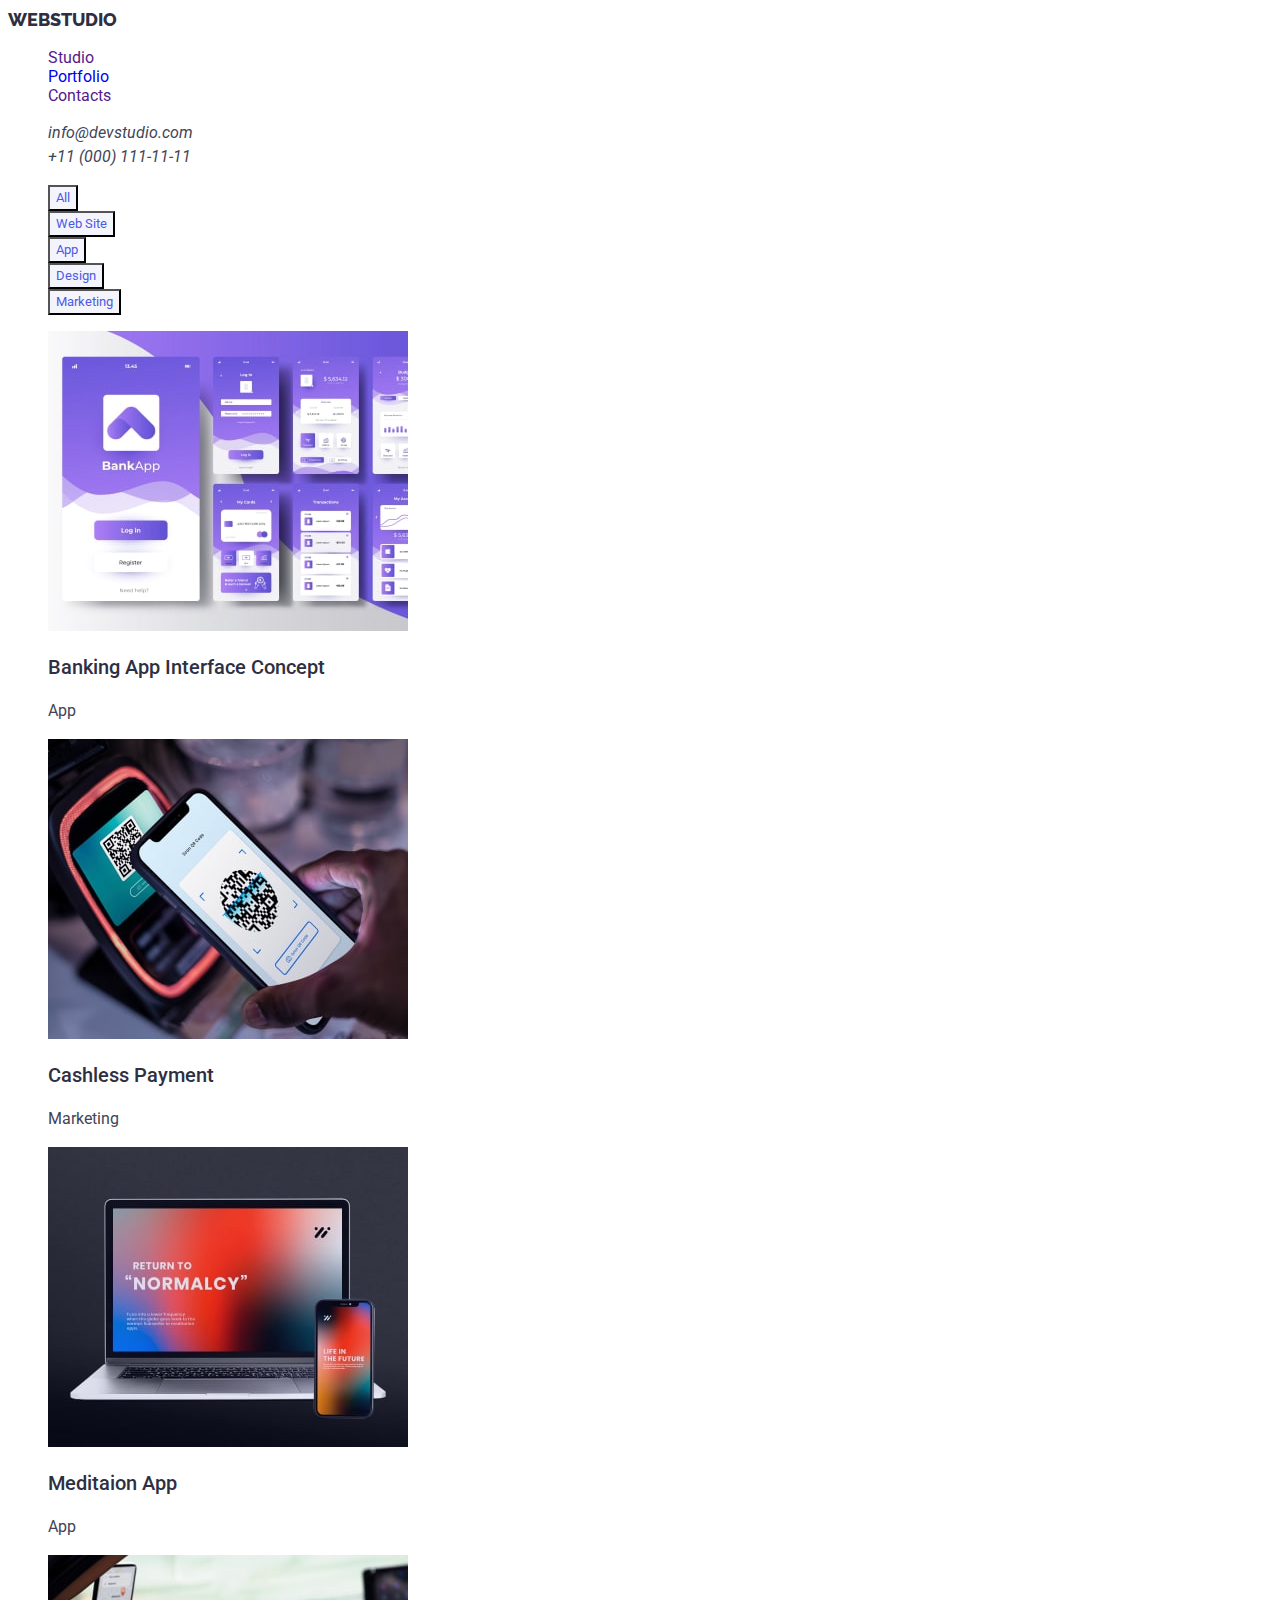
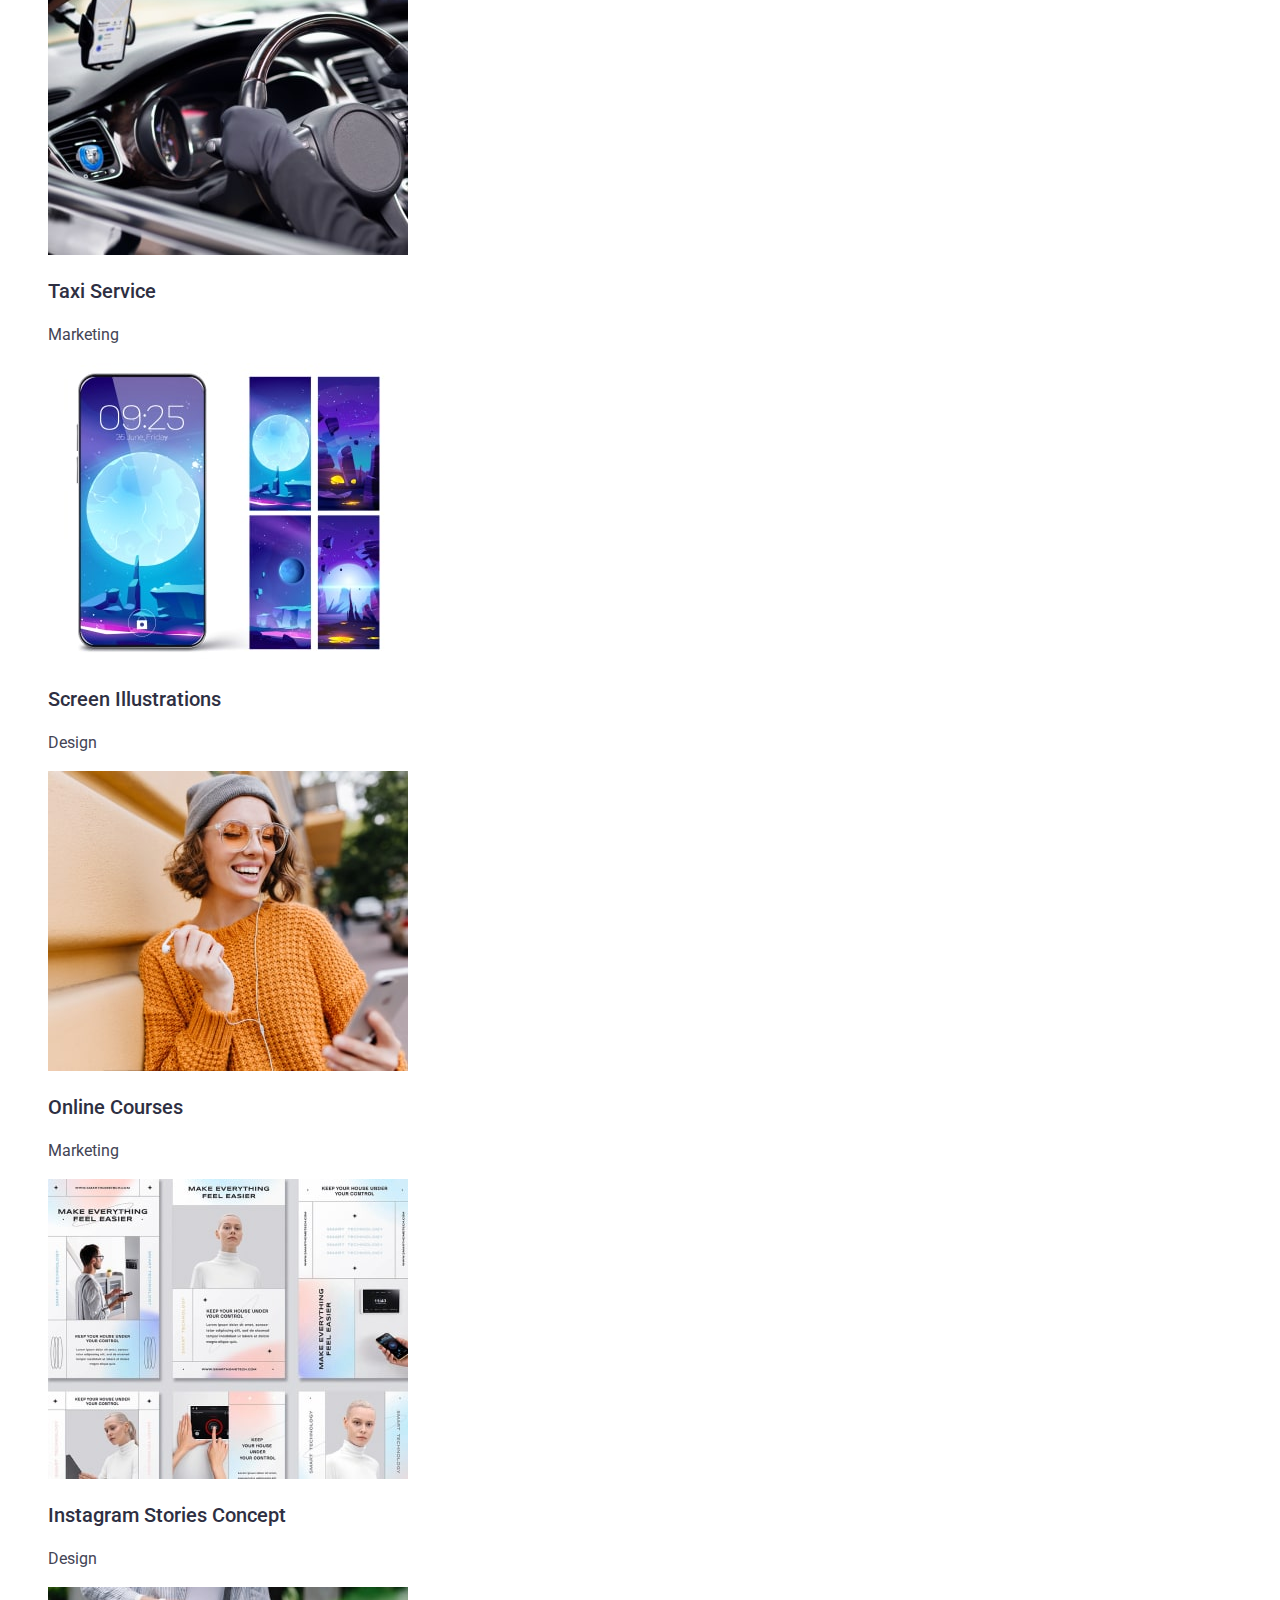
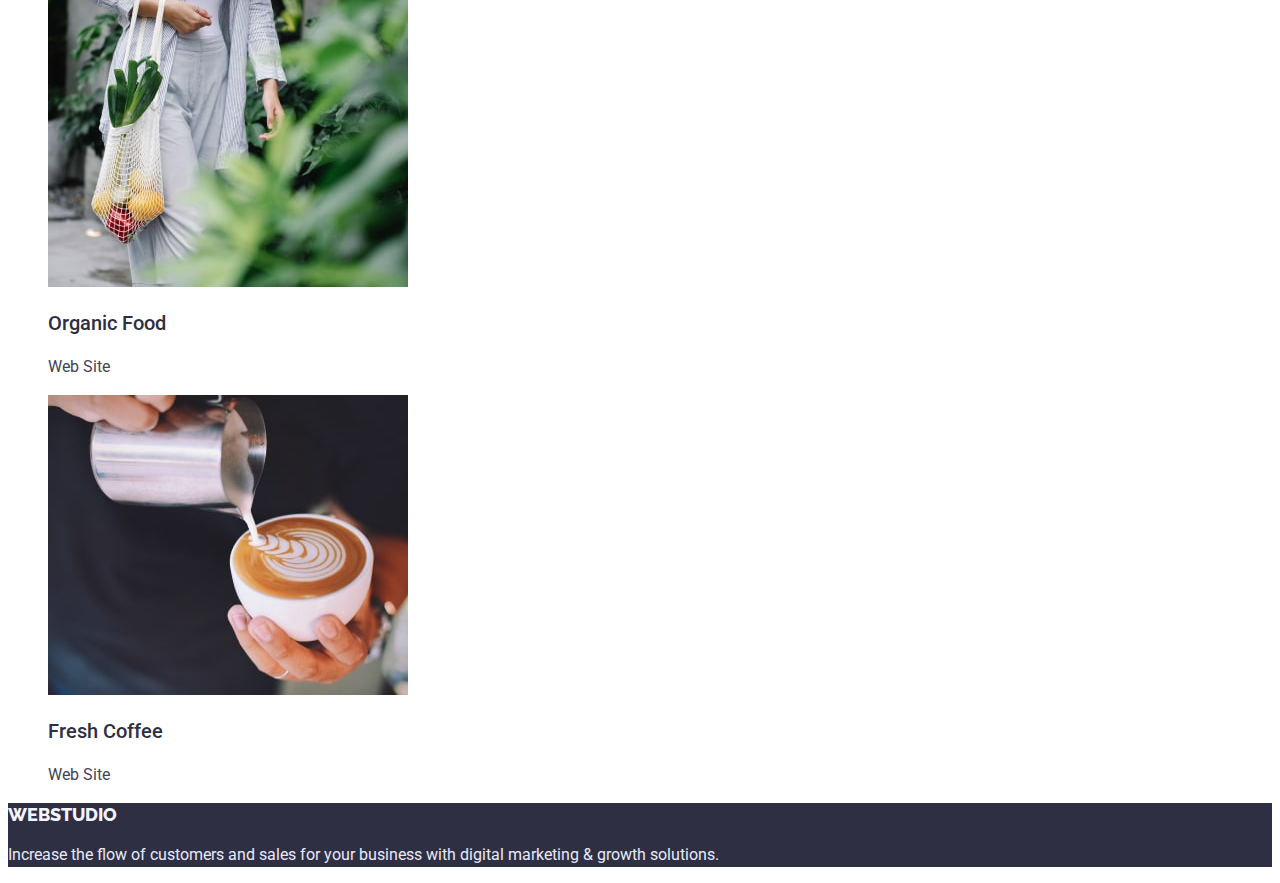
==== portfolio.html @ 0e23b14d "ДЗ-2 перша редакція" ====
<!DOCTYPE html>
<html lang="en">
<head>
    <meta charset="UTF-8">
    <meta http-equiv="X-UA-Compatible" content="IE=edge">
    <meta name="viewport" content="width=device-width, initial-scale=1.0">
    <title>WebStudio</title>
    <link rel="preconnect" href="https://fonts.googleapis.com" />
    <link rel="preconnect" href="https://fonts.gstatic.com" crossorigin />
    <link
      href="https://fonts.googleapis.com/css2?family=Raleway:wght@800&family=Roboto:wght@400;500;700&display=swap"
      rel="stylesheet"
    />
    <link rel="stylesheet" href="./css/styles.css" />
</head>
<body>
    <header class="header">
        <nav class="header-navigation">
          <a class="logo logo-theme-light link" href="./index.html"> WEBSTUDIO </a>
  
          <ul class="header-list list">
            <li><a class="header-link link" href="">Studio</a></li>
            <li><a class="header-link link" href="./portfolio.html">Portfolio</a></li>
            <li><a class="header-link link" href="">Contacts</a></li>
          </ul>
        </nav>
        <address class="header-address">
          <ul class="header-contact list">
            <li class="header-contact-item">
              <a class="header-mail link" href="mailto:info@devstudio.com"
                >info@devstudio.com</a
              >
            </li>
            <li>
              <a class="header-tel link" href="tel:+110001111111"
                >+11 (000) 111-11-11</a
              >
            </li>
          </ul>
        </address>
    </header>
    <main>
        <ul class="filter list">
            <li>
                <button class="filter-btn" type="button" >All</button>
            </li>
            <li>
                <button class="filter-btn" type="button" >Web Site</button>
            </li>
            <li>
                <button class="filter-btn" type="button" >App</button>
            </li>
            <li>
                <button class="filter-btn" type="button" >Design</button>
            </li>
            <li>
                <button class="filter-btn" type="button" >Marketing</button>
            </li>
        </ul>
        <ul class="examples list">
            <li>
                <a class="example link" href="">
                    <img src="./images/example-1-min.jpg" alt="Banking App" width="360">
                    <h3 class="section-heading">Banking App Interface Concept</h3>
                    <p class="section-description">App</p>
                </a>
            </li>
            <li>
                <a class="example link" href="">
                    <img src="./images/example-2-min.jpg" alt="Cashless Payment" width="360">
                    <h3 class="section-heading">Cashless Payment</h3>
                    <p class="section-description">Marketing</p>
                </a>
            </li>
            <li>
                <a class="example link" href="">
                    <img src="./images/example-3-min.jpg" alt="Meditaion App" width="360">
                    <h3 class="section-heading">Meditaion App</h3>
                    <p class="section-description">App</p>
                </a>
            </li>
            <li>
                <a class="example link" href="">
                    <img src="./images/example-4-min.jpg" alt="Taxi Service" width="360">
                    <h3 class="section-heading">Taxi Service</h3>
                    <p class="section-description">Marketing</p>
                </a>
            </li>
            <li>
                <a class="example link" href="">
                    <img src="./images/example-5-min.jpg" alt="Screen Illustrations" width="360">
                    <h3 class="section-heading">Screen Illustrations</h3>
                    <p class="section-description">Design</p>
                </a>
            </li>
            <li>
                <a class="example link" href="">
                    <img src="./images/example-6-min.jpg" alt="Online Courses" width="360">
                    <h3 class="section-heading">Online Courses</h3>
                    <p class="section-description">Marketing</p>
                </a>
            </li>
            <li>
                <a class="example link" href="">
                    <img src="./images/example-7-min.jpg" alt="Instagram Stories" width="360">
                    <h3 class="section-heading">Instagram Stories Concept</h3>
                    <p class="section-description">Design</p>
                </a>
            </li>
            <li>
                <a class="example link" href="">
                    <img src="./images/example-8-min.jpg" alt="Organic Food" width="360">
                    <h3 class="section-heading">Organic Food</h3>
                    <p class="section-description">Web Site</p>
                </a>
            </li>
            <li>
                <a class="example link" href="">
                    <img src="./images/example-9-min.jpg" alt="Fresh Coffee" width="360">
                    <h3 class="section-heading">Fresh Coffee</h3>
                    <p class="section-description">Web Site</p>
                </a>
            </li>
        </ul>
     

    </main>
    
    <footer class="footer">
        <a class="logo logo-theme-dark link" href="./index.html">WEBSTUDIO</a>
  
        <p class="footer-text">
          Increase the flow of customers and sales for your business with digital
          marketing & growth solutions.
        </p>
      </footer>
</body>
</html>
---- css/styles.css ----
:root {
  --main-title-color: #2E2F42;
  --second-title-color: #434455;
  --akcent-color: #404BBF;
  --typical-lh: 1.5;
}

.list {
  list-style: none;
}
.link {
  text-decoration: none;
}
body { 
  font-family: 'Roboto', sans-serif;
  font-size: 16px;
}

/*=====================COMPONENTS==================*/

.section-title {
  font-size: 36px;
  font-weight: 700;
  line-height: 1.11;
  letter-spacing: 2%;
  color: var(--main-title-color);
}
.section-heading {
  font-size: 20px;
  font-weight: 500;
  line-height: 1.2;
  letter-spacing: 2%;
  color: var(--main-title-color);
}
.section-description {
  font-weight: 400;
  line-height: var(--typical-lh);
  letter-spacing: 2%;
  color: var(--second-title-color);
}
.logo {
  font-family: 'Raleway', sans-serif;
  font-size: 18px;
  font-weight: 800;
  line-height: 1.33;
  letter-spacing: 3%;
    }
.logo-theme-light { color: var(--main-title-color); }
.logo-theme-dark { color: #F4F4FD; }
.logo:hover, .logo:focus { color: var(--akcent-color); }
/*=====================\COMPONENTS==================*/

/*=====================HEADER==================*/

.header-link:hover, .header-link:focus { color: var(--akcent-color) ; }

.header-mail, .header-tel {
font-weight: 400;
line-height: var(--typical-lh);
letter-spacing: 2%;
color: var(--second-title-color);
}
.header-mail:hover, .header-mail:focus { color: var(--akcent-color); }
.header-tel:hover, .header-tel:focus { color: var(--akcent-color); }

/*=====================/HEADER==================*/

/*==================HERO==================*/
.hero {background-color: var(--main-title-color);}
.hero-title {
  font-weight: 700;
  font-size: 56px;
  line-height: 1.07;
  letter-spacing: 2%;
  text-align: center;
  color: #FFFFFF
   
}
.hero-btn {
  font-family: inherit;
  font-weight: 500;
  line-height: var(--typical-lh);
  letter-spacing: 4%;
  color:#FFFFFF;
  background-color: #4D5AE5;
  
  cursor: pointer;
}

.hero-btn:hover, .hero-btn:focus { background-color: var(--akcent-color); }

/*=====================/HERO==================*/

/*=====================FOOTER==================*/
.footer {background-color: var(--main-title-color);}
.footer-text {
  font-weight: 400;  
  line-height: var(--typical-lh);
  letter-spacing: 2%;
  color: #E7E9FC;
}
/*=====================/FOOTER==================*/

/*=====================PORTFOLIO==================*/
.filter-btn { 
  color: #4D5AE5;
  font-family: inherit;
  background-color: #F4F4FD;
  font-weight: 400;
  letter-spacing: 4%;
  line-height: var(--typical-lh);
}
.filter-btn:hover, .filter-btn:focus { background-color: var(--akcent-color); color: #FFFFFF; }




/*=====================/PORTFOLIO==================*/
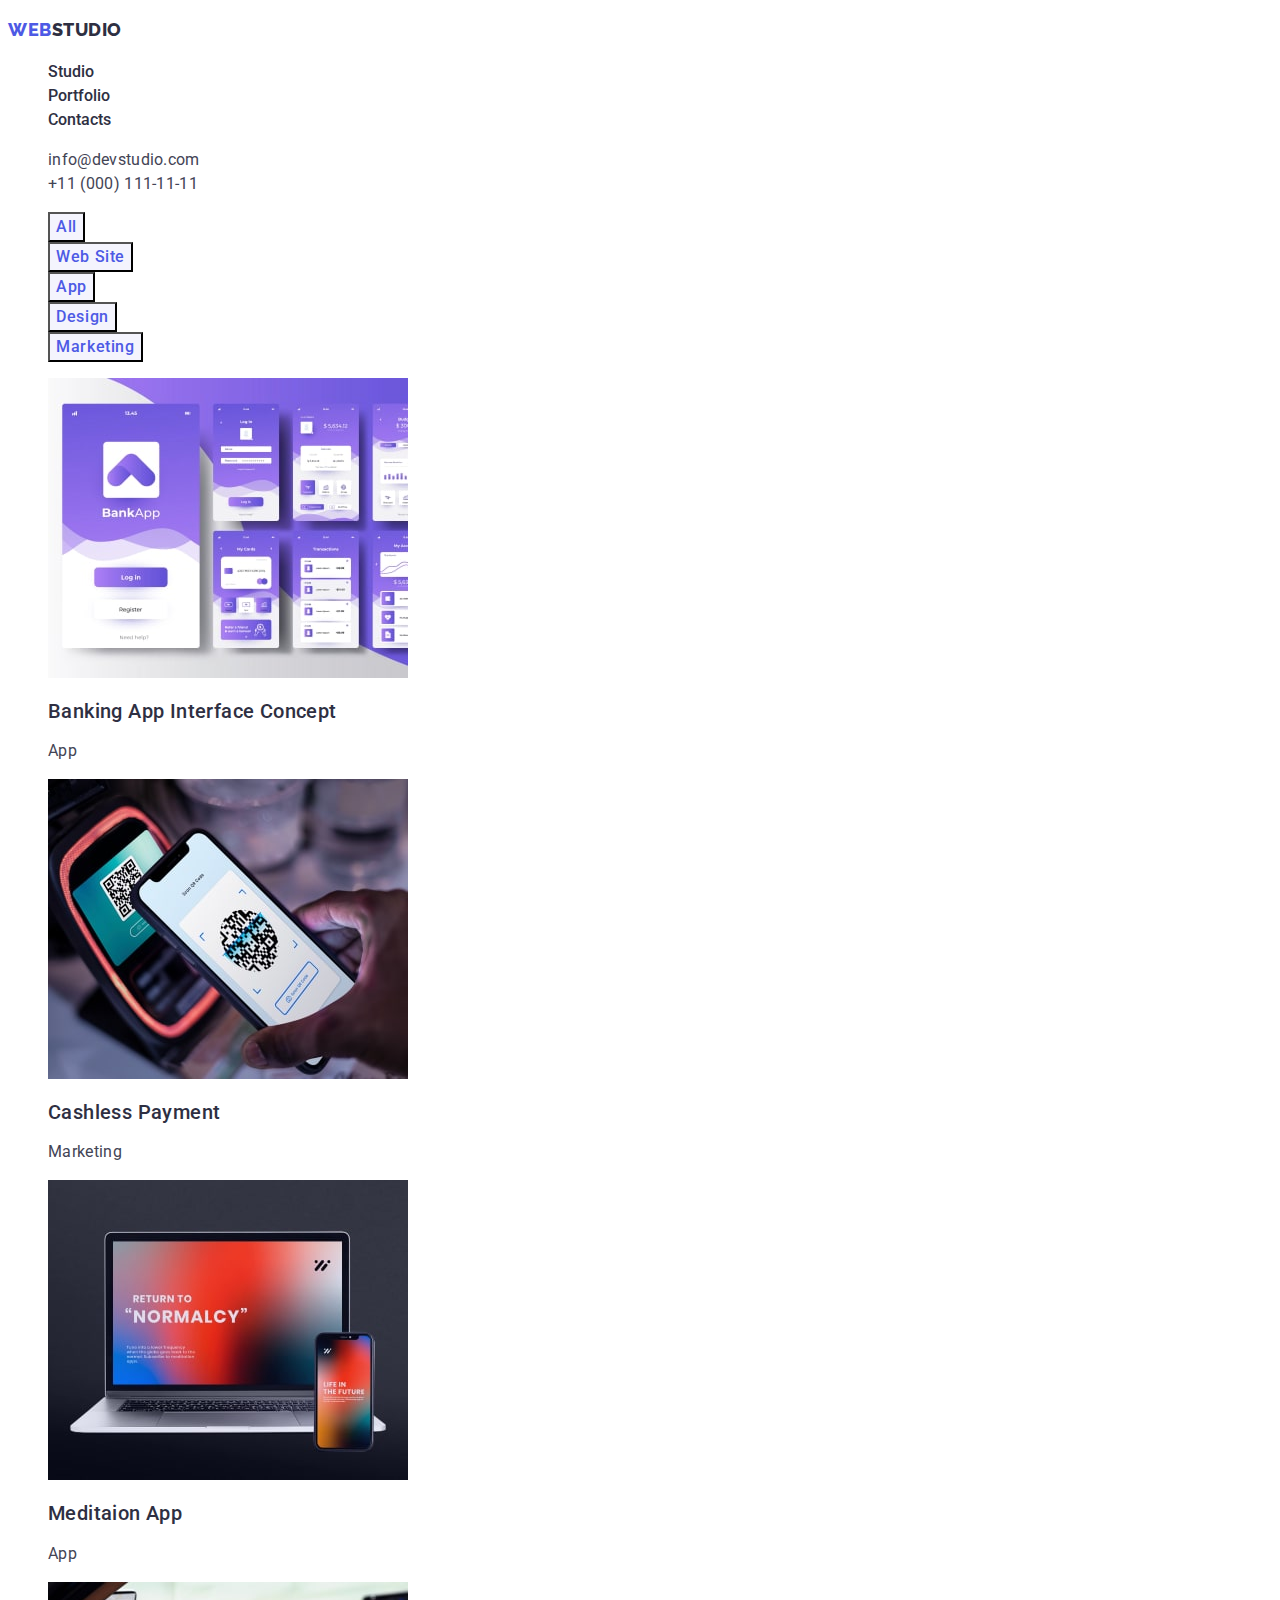
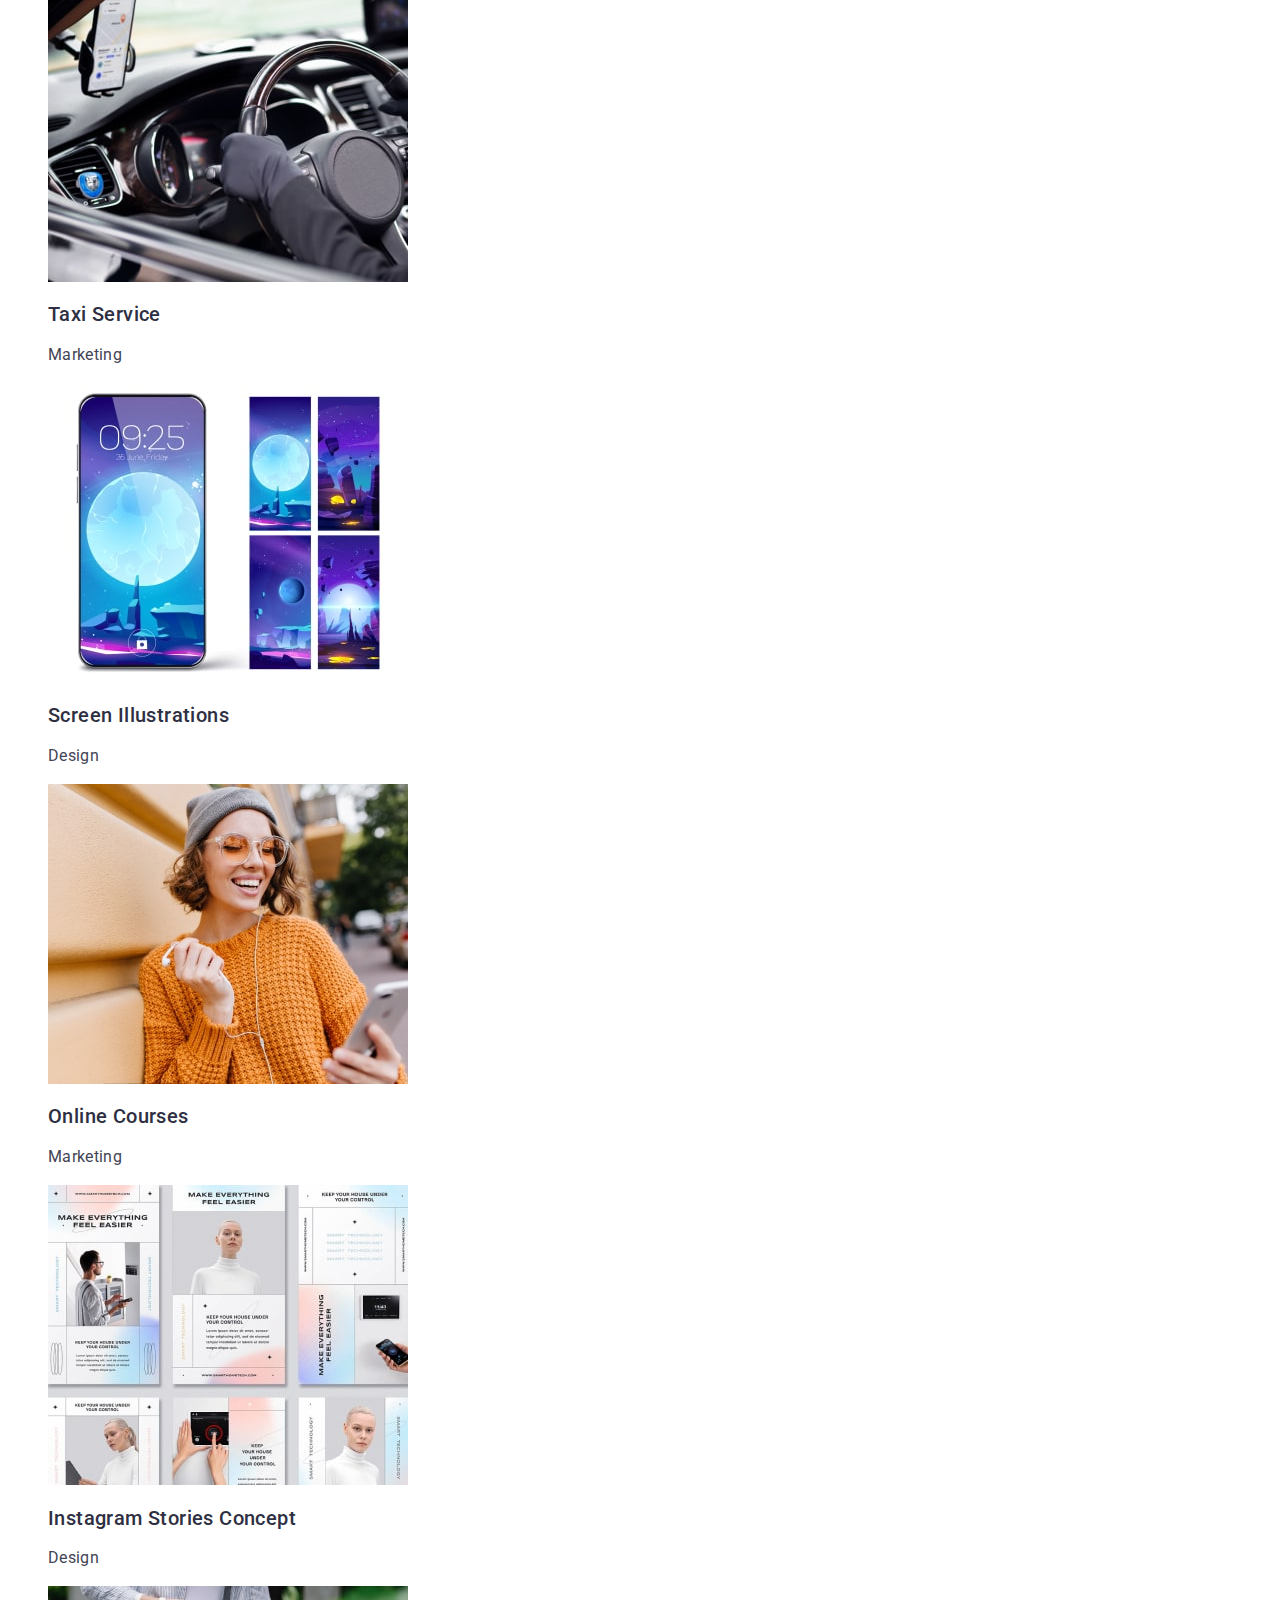
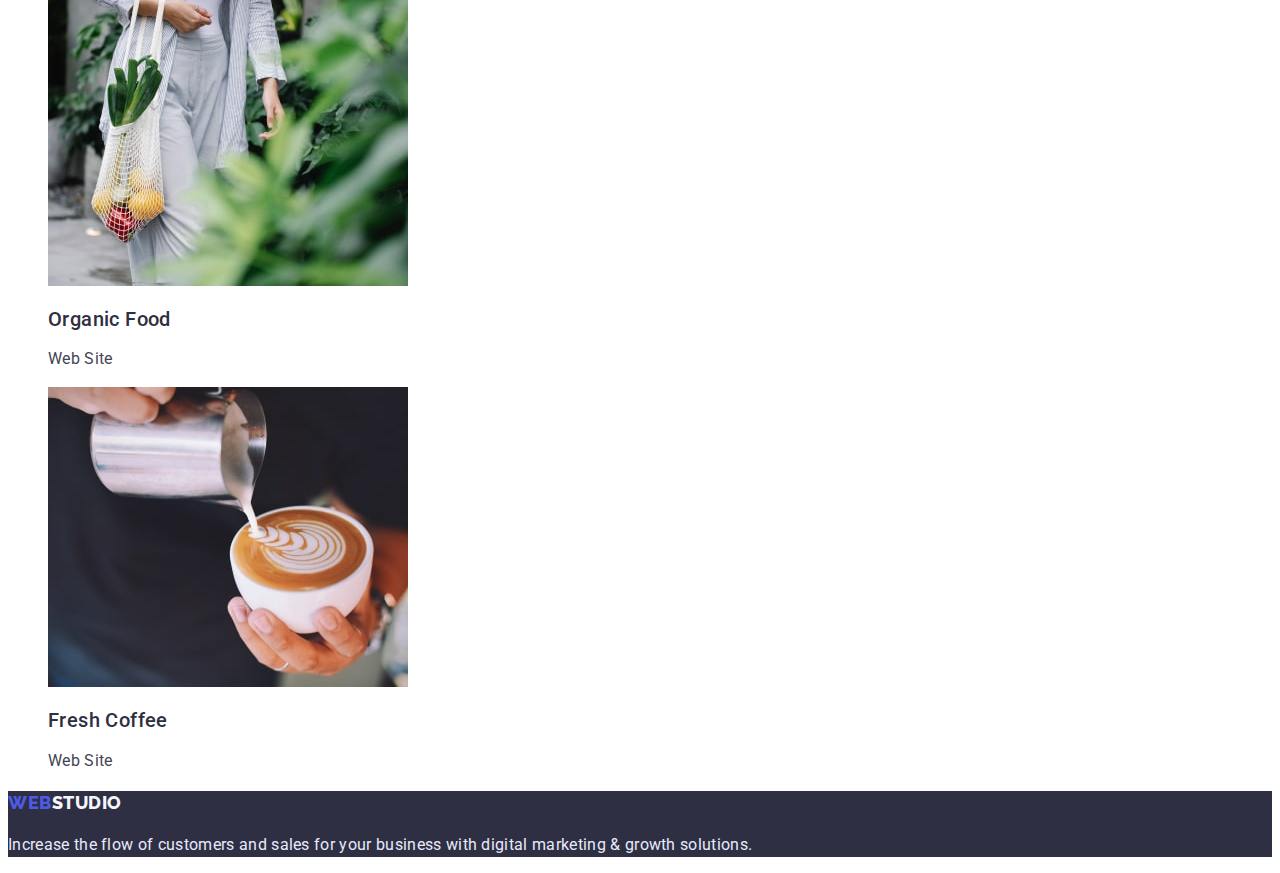
==== commit fe39f403: "ДЗ-2(2ред)" ====
--- a/portfolio.html
+++ b/portfolio.html
@@ -16,17 +16,19 @@
 <body>
     <header class="header">
         <nav class="header-navigation">
-          <a class="logo logo-theme-light link" href="./index.html"> WEBSTUDIO </a>
+          <p class="logo logo-theme-light">
+              <span class="akcent">web</span>studio
+          </p>
   
           <ul class="header-list list">
-            <li><a class="header-link link" href="">Studio</a></li>
+            <li><a class="header-link link" href="./index.html">Studio</a></li>
             <li><a class="header-link link" href="./portfolio.html">Portfolio</a></li>
             <li><a class="header-link link" href="">Contacts</a></li>
           </ul>
         </nav>
         <address class="header-address">
-          <ul class="header-contact list">
-            <li class="header-contact-item">
+          <ul class="header-address-list list">
+            <li class="header-address-item">
               <a class="header-mail link" href="mailto:info@devstudio.com"
                 >info@devstudio.com</a
               >
@@ -40,94 +42,101 @@
         </address>
     </header>
     <main>
-        <ul class="filter list">
-            <li>
-                <button class="filter-btn" type="button" >All</button>
-            </li>
-            <li>
-                <button class="filter-btn" type="button" >Web Site</button>
-            </li>
-            <li>
-                <button class="filter-btn" type="button" >App</button>
-            </li>
-            <li>
-                <button class="filter-btn" type="button" >Design</button>
-            </li>
-            <li>
-                <button class="filter-btn" type="button" >Marketing</button>
-            </li>
-        </ul>
-        <ul class="examples list">
-            <li>
+        <section class="filter">
+          <h1 class="visually-hidden">filter</h1>
+          <ul class="filter list">
+              <li class="filter-compon">
+                  <button class="filter-btn" type="button" >All</button>
+              </li>
+              <li class="filter-compon">
+                  <button class="filter-btn" type="button" >Web Site</button>
+              </li>
+              <li class="filter-compon">
+                  <button class="filter-btn" type="button" >App</button>
+              </li>
+              <li class="filter-compon">
+                  <button class="filter-btn" type="button" >Design</button>
+              </li>
+              <li class="filter-compon">
+                  <button class="filter-btn" type="button" >Marketing</button>
+              </li>
+          </ul>
+        </section>
+        <section class="examples">
+          <h1 class="visually-hidden">examples</h1>
+          <ul class="examples list">
+              <li class="example">
                 <a class="example link" href="">
                     <img src="./images/example-1-min.jpg" alt="Banking App" width="360">
-                    <h3 class="section-heading">Banking App Interface Concept</h3>
+                    <h2 class="section-heading">Banking App Interface Concept</h2>
                     <p class="section-description">App</p>
                 </a>
-            </li>
-            <li>
+              </li>
+              <li class="example">
                 <a class="example link" href="">
                     <img src="./images/example-2-min.jpg" alt="Cashless Payment" width="360">
-                    <h3 class="section-heading">Cashless Payment</h3>
+                    <h2 class="section-heading">Cashless Payment</h2>
                     <p class="section-description">Marketing</p>
                 </a>
-            </li>
-            <li>
+              </li>
+              <li class="example">
                 <a class="example link" href="">
                     <img src="./images/example-3-min.jpg" alt="Meditaion App" width="360">
-                    <h3 class="section-heading">Meditaion App</h3>
+                    <h2 class="section-heading">Meditaion App</h2>
                     <p class="section-description">App</p>
                 </a>
-            </li>
-            <li>
+              </li>
+              <li class="example">
                 <a class="example link" href="">
                     <img src="./images/example-4-min.jpg" alt="Taxi Service" width="360">
-                    <h3 class="section-heading">Taxi Service</h3>
+                    <h2 class="section-heading">Taxi Service</h2>
                     <p class="section-description">Marketing</p>
                 </a>
-            </li>
-            <li>
+              </li>
+              <li class="example">
                 <a class="example link" href="">
                     <img src="./images/example-5-min.jpg" alt="Screen Illustrations" width="360">
-                    <h3 class="section-heading">Screen Illustrations</h3>
+                    <h2 class="section-heading">Screen Illustrations</h2>
                     <p class="section-description">Design</p>
                 </a>
-            </li>
-            <li>
+              </li>
+              <li class="example">
                 <a class="example link" href="">
                     <img src="./images/example-6-min.jpg" alt="Online Courses" width="360">
-                    <h3 class="section-heading">Online Courses</h3>
+                    <h2 class="section-heading">Online Courses</h2>
                     <p class="section-description">Marketing</p>
                 </a>
-            </li>
-            <li>
+              </li>
+              <li class="example">
                 <a class="example link" href="">
                     <img src="./images/example-7-min.jpg" alt="Instagram Stories" width="360">
-                    <h3 class="section-heading">Instagram Stories Concept</h3>
+                    <h2 class="section-heading">Instagram Stories Concept</h2>
                     <p class="section-description">Design</p>
                 </a>
-            </li>
-            <li>
+              </li>
+              <li class="example">
                 <a class="example link" href="">
                     <img src="./images/example-8-min.jpg" alt="Organic Food" width="360">
-                    <h3 class="section-heading">Organic Food</h3>
+                    <h2 class="section-heading">Organic Food</h2>
                     <p class="section-description">Web Site</p>
                 </a>
-            </li>
-            <li>
+              </li>
+              <li class="example">
                 <a class="example link" href="">
                     <img src="./images/example-9-min.jpg" alt="Fresh Coffee" width="360">
-                    <h3 class="section-heading">Fresh Coffee</h3>
+                    <h2 class="section-heading">Fresh Coffee</h2>
                     <p class="section-description">Web Site</p>
                 </a>
-            </li>
-        </ul>
-     
+              </li>
+          </ul>
+        </section>
 
     </main>
     
     <footer class="footer">
-        <a class="logo logo-theme-dark link" href="./index.html">WEBSTUDIO</a>
+        <p class="logo logo-theme-dark">
+            <span class="akcent">web</span>studio
+        </p>
   
         <p class="footer-text">
           Increase the flow of customers and sales for your business with digital
--- a/css/styles.css
+++ b/css/styles.css
@@ -2,7 +2,12 @@
   --main-title-color: #2E2F42;
   --second-title-color: #434455;
   --akcent-color: #404BBF;
+  --color-theme-dark: #FFFFFF;
+  --theme-dark: #4D5AE5;
+  --logo-color-light: #F4F4FD;
+  --text-color-light: #E7E9FC;
   --typical-lh: 1.5;
+  --typical-ls: 0.02em
 }
 
 .list {
@@ -13,29 +18,25 @@
 }
 body { 
   font-family: 'Roboto', sans-serif;
-  font-size: 16px;
-}
+  }
 
-/*=====================COMPONENTS==================*/
-
+/*-----------------------COMPONENTS----------------*/
 .section-title {
   font-size: 36px;
-  font-weight: 700;
   line-height: 1.11;
-  letter-spacing: 2%;
+  letter-spacing: var(--typical-ls);
   color: var(--main-title-color);
 }
 .section-heading {
   font-size: 20px;
   font-weight: 500;
   line-height: 1.2;
-  letter-spacing: 2%;
+  letter-spacing: var(--typical-ls);
   color: var(--main-title-color);
 }
 .section-description {
-  font-weight: 400;
   line-height: var(--typical-lh);
-  letter-spacing: 2%;
+  letter-spacing: var(--typical-ls);
   color: var(--second-title-color);
 }
 .logo {
@@ -43,46 +44,66 @@
   font-size: 18px;
   font-weight: 800;
   line-height: 1.33;
-  letter-spacing: 3%;
-    }
+  letter-spacing: 0.03em;
+  text-transform: uppercase;
+}
 .logo-theme-light { color: var(--main-title-color); }
-.logo-theme-dark { color: #F4F4FD; }
-.logo:hover, .logo:focus { color: var(--akcent-color); }
+.logo-theme-dark { color: var(--logo-color-light); }
+.visually-hidden {
+  position: absolute;
+  width: 1px;
+  height: 1px;
+  margin: -1px;
+  border: 0;
+  padding: 0;
+  
+  white-space: nowrap;
+  clip-path: inset(100%);
+  clip: rect(0 0 0 0);
+  overflow: hidden;
+}
+span.akcent {color: var(--theme-dark);}
 /*=====================\COMPONENTS==================*/
-
-/*=====================HEADER==================*/
-
+/*------------------HEADER-------------------*/
+.header-link {
+  font-weight: 500;
+  font-size: 16px;
+  line-height: var(--typical-lh);
+  color: var(--main-title-color);
+}
 .header-link:hover, .header-link:focus { color: var(--akcent-color) ; }
-
 .header-mail, .header-tel {
-font-weight: 400;
-line-height: var(--typical-lh);
-letter-spacing: 2%;
-color: var(--second-title-color);
+  font-style: normal;
+  line-height: var(--typical-lh);
+  letter-spacing: var(--typical-ls);
+  color: var(--second-title-color);
 }
 .header-mail:hover, .header-mail:focus { color: var(--akcent-color); }
 .header-tel:hover, .header-tel:focus { color: var(--akcent-color); }
 
 /*=====================/HEADER==================*/
-
-/*==================HERO==================*/
+/*-------------TEAM---------*/
+.team {background-color: var(--logo-color-light);}
+/*============/TEAM=========*/
+/*-------------------HERO------------------*/
 .hero {background-color: var(--main-title-color);}
 .hero-title {
-  font-weight: 700;
+  
   font-size: 56px;
   line-height: 1.07;
-  letter-spacing: 2%;
+  letter-spacing: var(--typical-ls);
   text-align: center;
-  color: #FFFFFF
+  color: var(--color-theme-dark);
    
 }
 .hero-btn {
   font-family: inherit;
+  font-size: 16px;
   font-weight: 500;
   line-height: var(--typical-lh);
-  letter-spacing: 4%;
-  color:#FFFFFF;
-  background-color: #4D5AE5;
+  letter-spacing: 0.04em;
+  color: var(--color-theme-dark);
+  background-color: var(--theme-dark);
   
   cursor: pointer;
 }
@@ -90,29 +111,25 @@
 .hero-btn:hover, .hero-btn:focus { background-color: var(--akcent-color); }
 
 /*=====================/HERO==================*/
-
-/*=====================FOOTER==================*/
+/*------------------FOOTER-----------------*/
 .footer {background-color: var(--main-title-color);}
 .footer-text {
-  font-weight: 400;  
   line-height: var(--typical-lh);
-  letter-spacing: 2%;
-  color: #E7E9FC;
+  letter-spacing: var(--typical-ls);
+  color: var(--text-color-light);
 }
 /*=====================/FOOTER==================*/
-
-/*=====================PORTFOLIO==================*/
+/*-------------------PORTFOLIO------------------*/
 .filter-btn { 
-  color: #4D5AE5;
+  color: var(--theme-dark);
   font-family: inherit;
-  background-color: #F4F4FD;
-  font-weight: 400;
-  letter-spacing: 4%;
+  font-size: 16px;
+  background-color: var(--logo-color-light);
+  font-weight: 500;
+  letter-spacing: 0.04em;
   line-height: var(--typical-lh);
 }
 .filter-btn:hover, .filter-btn:focus { background-color: var(--akcent-color); color: #FFFFFF; }
 
 
-
-
 /*=====================/PORTFOLIO==================*/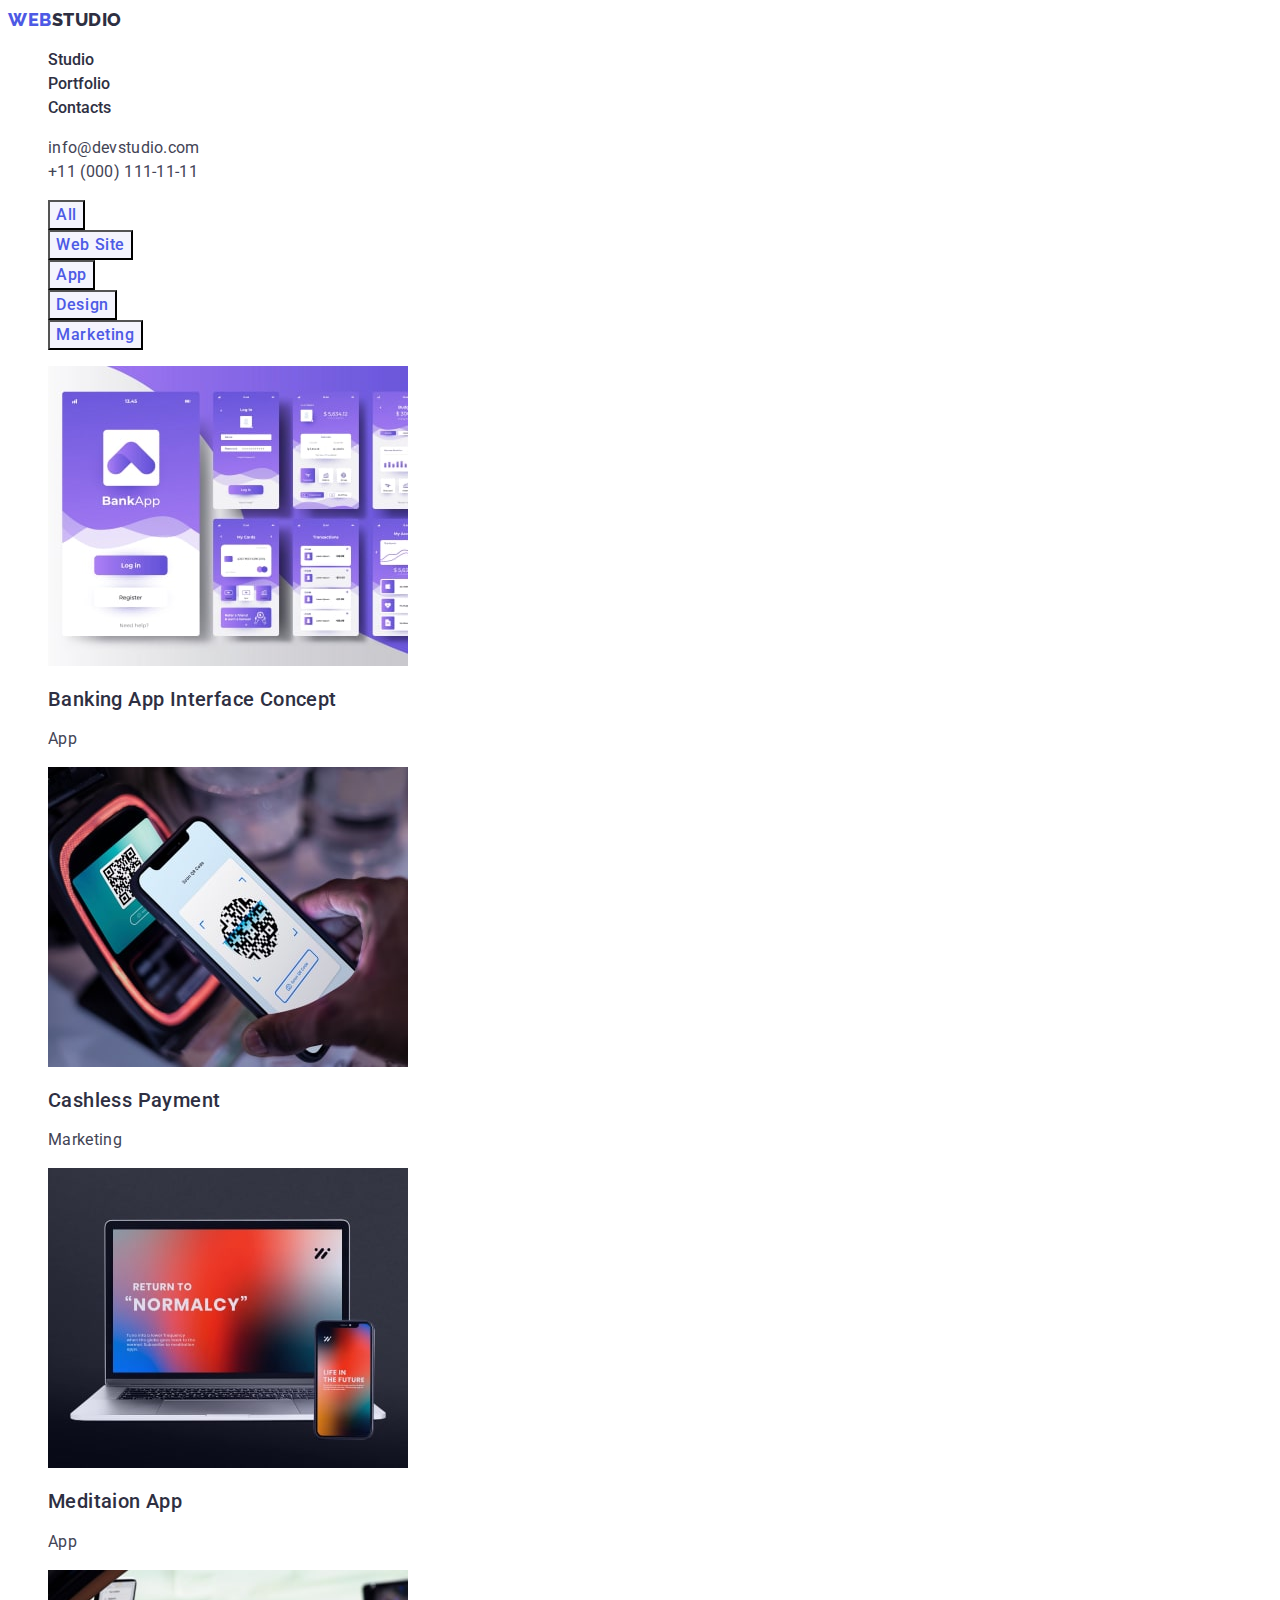
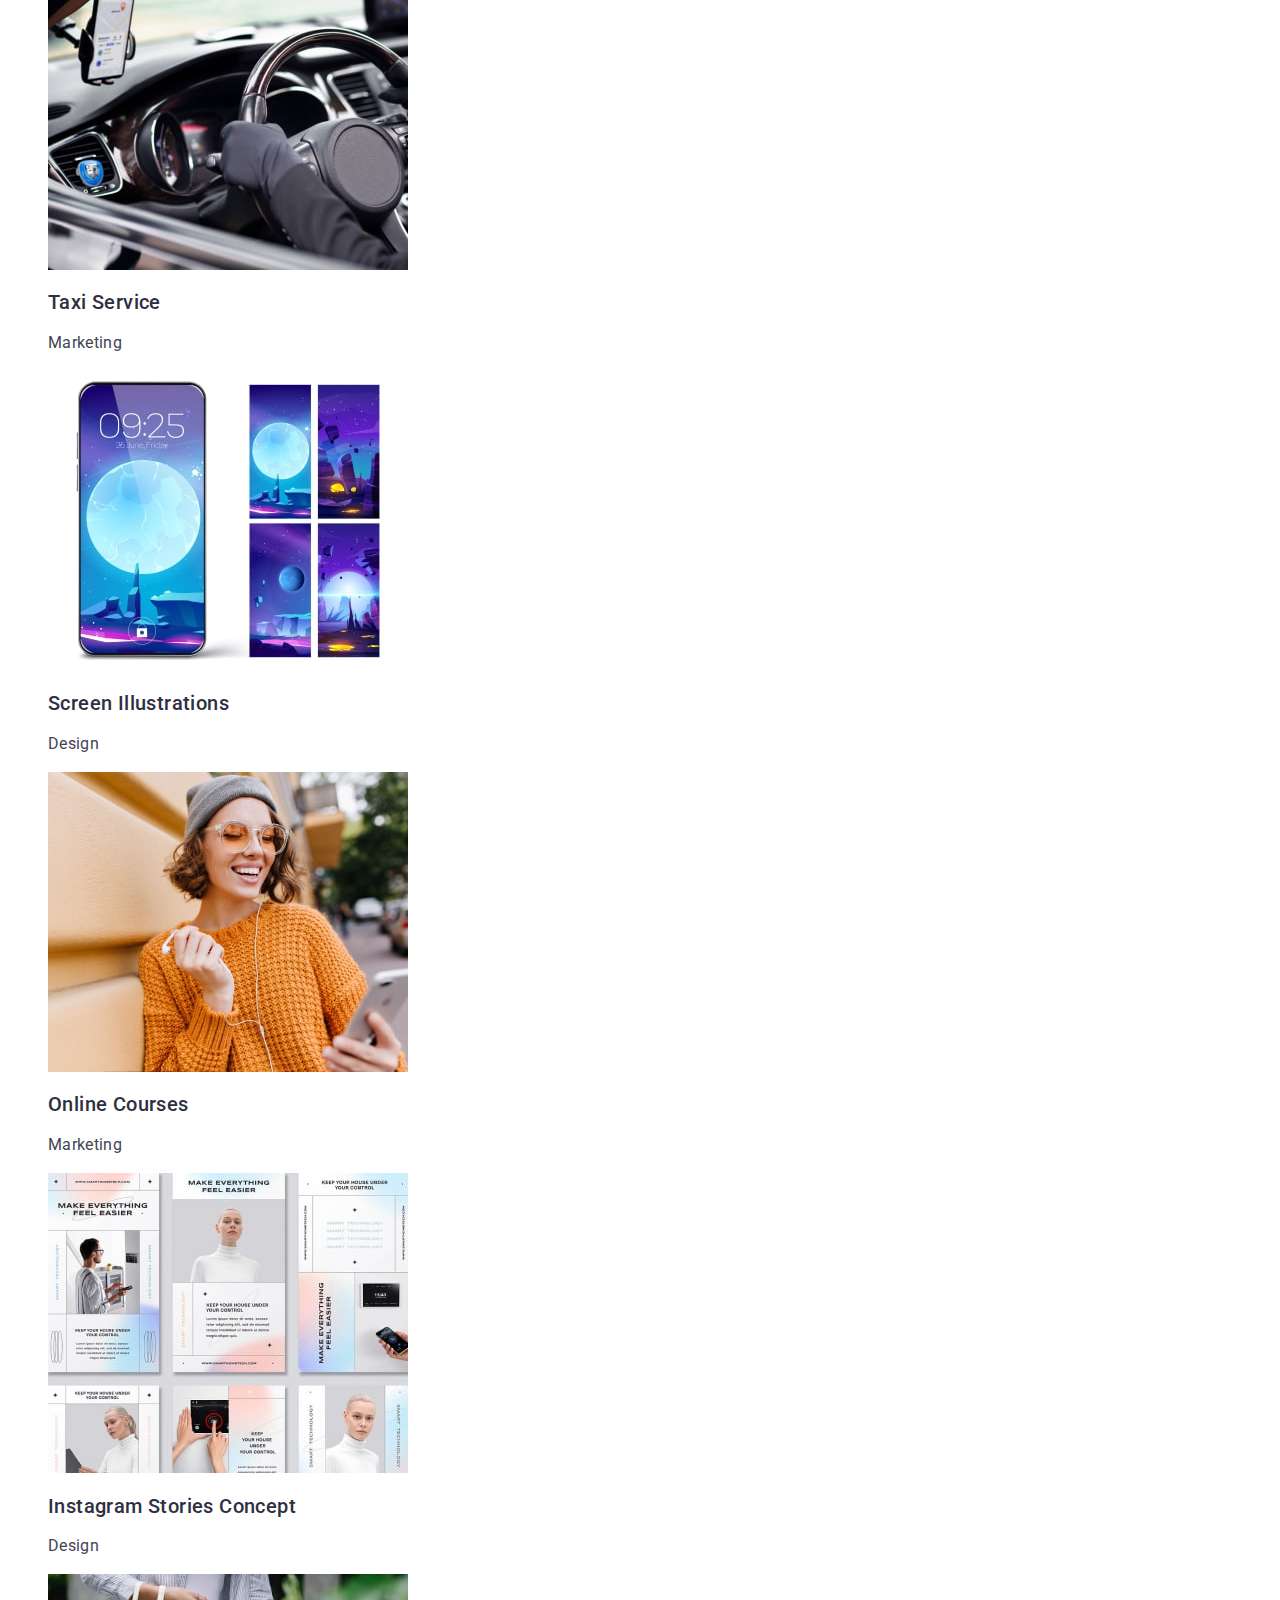
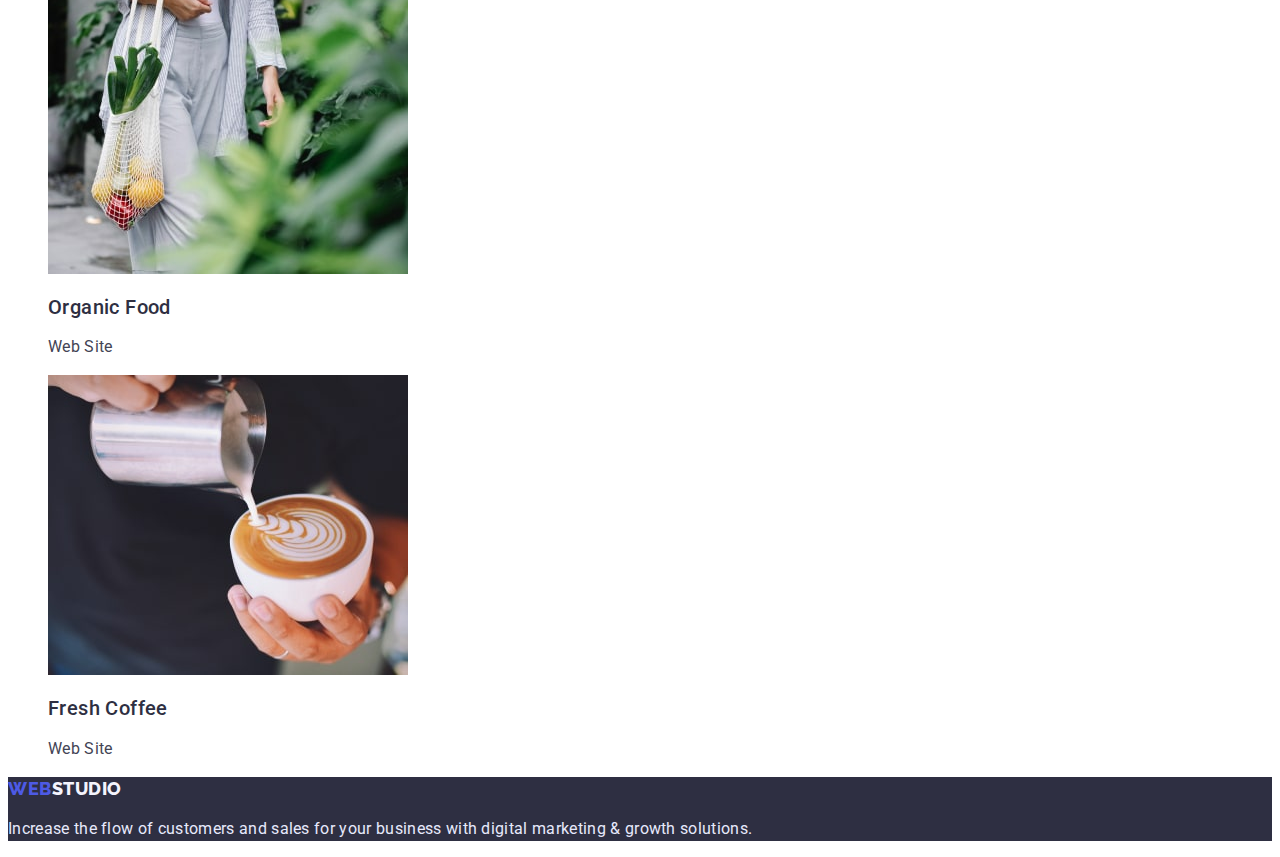
==== commit bad2b944: "ДЗ-2(ред4)" ====
--- a/portfolio.html
+++ b/portfolio.html
@@ -1,9 +1,9 @@
 <!DOCTYPE html>
 <html lang="en">
-<head>
-    <meta charset="UTF-8">
-    <meta http-equiv="X-UA-Compatible" content="IE=edge">
-    <meta name="viewport" content="width=device-width, initial-scale=1.0">
+  <head>
+    <meta charset="UTF-8" />
+    <meta http-equiv="X-UA-Compatible" content="IE=edge" />
+    <meta name="viewport" content="width=device-width, initial-scale=1.0" />
     <title>WebStudio</title>
     <link rel="preconnect" href="https://fonts.googleapis.com" />
     <link rel="preconnect" href="https://fonts.gstatic.com" crossorigin />
@@ -12,136 +12,169 @@
       rel="stylesheet"
     />
     <link rel="stylesheet" href="./css/styles.css" />
-</head>
-<body>
+  </head>
+  <body>
     <header class="header">
-        <nav class="header-navigation">
-          <p class="logo logo-theme-light">
-              <span class="akcent">web</span>studio
-          </p>
-  
-          <ul class="header-list list">
-            <li><a class="header-link link" href="./index.html">Studio</a></li>
-            <li><a class="header-link link" href="./portfolio.html">Portfolio</a></li>
-            <li><a class="header-link link" href="">Contacts</a></li>
-          </ul>
-        </nav>
-        <address class="header-address">
-          <ul class="header-address-list list">
-            <li class="header-address-item">
-              <a class="header-mail link" href="mailto:info@devstudio.com"
-                >info@devstudio.com</a
-              >
-            </li>
-            <li>
-              <a class="header-tel link" href="tel:+110001111111"
-                >+11 (000) 111-11-11</a
-              >
-            </li>
-          </ul>
-        </address>
+      <a class="logo logo-theme-light">
+        <span class="akcent">web</span>studio
+      </a>
+      <nav class="header-navigation">
+        <ul class="header-list list">
+          <li class="header-list-item">
+            <a class="header-link link" href="./index.html"> Studio </a>
+          </li>
+          <li class="header-list-item">
+            <a class="header-link link" href="./portfolio.html"> Portfolio </a>
+          </li>
+          <li class="header-list-item">
+            <a class="header-link link" href=""> Contacts </a>
+          </li>
+        </ul>
+      </nav>
+      <address class="header-address">
+        <ul class="header-address-list list">
+          <li class="header-address-item">
+            <a class="header-mail link" href="mailto:info@devstudio.com">
+              info@devstudio.com
+            </a>
+          </li>
+          <li class="header-address-item">
+            <a class="header-tel link" href="tel:+110001111111">
+              +11 (000) 111-11-11
+            </a>
+          </li>
+        </ul>
+      </address>
     </header>
     <main>
-        <section class="filter">
-          <h1 class="visually-hidden">filter</h1>
-          <ul class="filter list">
-              <li class="filter-compon">
-                  <button class="filter-btn" type="button" >All</button>
-              </li>
-              <li class="filter-compon">
-                  <button class="filter-btn" type="button" >Web Site</button>
-              </li>
-              <li class="filter-compon">
-                  <button class="filter-btn" type="button" >App</button>
-              </li>
-              <li class="filter-compon">
-                  <button class="filter-btn" type="button" >Design</button>
-              </li>
-              <li class="filter-compon">
-                  <button class="filter-btn" type="button" >Marketing</button>
-              </li>
-          </ul>
-        </section>
-        <section class="examples">
-          <h1 class="visually-hidden">examples</h1>
-          <ul class="examples list">
-              <li class="example">
-                <a class="example link" href="">
-                    <img src="./images/example-1-min.jpg" alt="Banking App" width="360">
-                    <h2 class="section-heading">Banking App Interface Concept</h2>
-                    <p class="section-description">App</p>
-                </a>
-              </li>
-              <li class="example">
-                <a class="example link" href="">
-                    <img src="./images/example-2-min.jpg" alt="Cashless Payment" width="360">
-                    <h2 class="section-heading">Cashless Payment</h2>
-                    <p class="section-description">Marketing</p>
-                </a>
-              </li>
-              <li class="example">
-                <a class="example link" href="">
-                    <img src="./images/example-3-min.jpg" alt="Meditaion App" width="360">
-                    <h2 class="section-heading">Meditaion App</h2>
-                    <p class="section-description">App</p>
-                </a>
-              </li>
-              <li class="example">
-                <a class="example link" href="">
-                    <img src="./images/example-4-min.jpg" alt="Taxi Service" width="360">
-                    <h2 class="section-heading">Taxi Service</h2>
-                    <p class="section-description">Marketing</p>
-                </a>
-              </li>
-              <li class="example">
-                <a class="example link" href="">
-                    <img src="./images/example-5-min.jpg" alt="Screen Illustrations" width="360">
-                    <h2 class="section-heading">Screen Illustrations</h2>
-                    <p class="section-description">Design</p>
-                </a>
-              </li>
-              <li class="example">
-                <a class="example link" href="">
-                    <img src="./images/example-6-min.jpg" alt="Online Courses" width="360">
-                    <h2 class="section-heading">Online Courses</h2>
-                    <p class="section-description">Marketing</p>
-                </a>
-              </li>
-              <li class="example">
-                <a class="example link" href="">
-                    <img src="./images/example-7-min.jpg" alt="Instagram Stories" width="360">
-                    <h2 class="section-heading">Instagram Stories Concept</h2>
-                    <p class="section-description">Design</p>
-                </a>
-              </li>
-              <li class="example">
-                <a class="example link" href="">
-                    <img src="./images/example-8-min.jpg" alt="Organic Food" width="360">
-                    <h2 class="section-heading">Organic Food</h2>
-                    <p class="section-description">Web Site</p>
-                </a>
-              </li>
-              <li class="example">
-                <a class="example link" href="">
-                    <img src="./images/example-9-min.jpg" alt="Fresh Coffee" width="360">
-                    <h2 class="section-heading">Fresh Coffee</h2>
-                    <p class="section-description">Web Site</p>
-                </a>
-              </li>
-          </ul>
-        </section>
-
+      <section class="portfolio">
+        <h1 class="visually-hidden">filter</h1>
+        <ul class="filter list">
+          <li class="filter-compon">
+            <button class="filter-btn" type="button">All</button>
+          </li>
+          <li class="filter-compon">
+            <button class="filter-btn" type="button">Web Site</button>
+          </li>
+          <li class="filter-compon">
+            <button class="filter-btn" type="button">App</button>
+          </li>
+          <li class="filter-compon">
+            <button class="filter-btn" type="button">Design</button>
+          </li>
+          <li class="filter-compon">
+            <button class="filter-btn" type="button">Marketing</button>
+          </li>
+        </ul>
+        <ul class="examples list">
+          <li class="example">
+            <a class="example link" href="">
+              <img
+                src="./images/example-1-min.jpg"
+                alt="Banking App"
+                width="360"
+              />
+              <h2 class="section-heading">Banking App Interface Concept</h2>
+              <p class="section-description">App</p>
+            </a>
+          </li>
+          <li class="example">
+            <a class="example link" href="">
+              <img
+                src="./images/example-2-min.jpg"
+                alt="Cashless Payment"
+                width="360"
+              />
+              <h2 class="section-heading">Cashless Payment</h2>
+              <p class="section-description">Marketing</p>
+            </a>
+          </li>
+          <li class="example">
+            <a class="example link" href="">
+              <img
+                src="./images/example-3-min.jpg"
+                alt="Meditaion App"
+                width="360"
+              />
+              <h2 class="section-heading">Meditaion App</h2>
+              <p class="section-description">App</p>
+            </a>
+          </li>
+          <li class="example">
+            <a class="example link" href="">
+              <img
+                src="./images/example-4-min.jpg"
+                alt="Taxi Service"
+                width="360"
+              />
+              <h2 class="section-heading">Taxi Service</h2>
+              <p class="section-description">Marketing</p>
+            </a>
+          </li>
+          <li class="example">
+            <a class="example link" href="">
+              <img
+                src="./images/example-5-min.jpg"
+                alt="Screen Illustrations"
+                width="360"
+              />
+              <h2 class="section-heading">Screen Illustrations</h2>
+              <p class="section-description">Design</p>
+            </a>
+          </li>
+          <li class="example">
+            <a class="example link" href="">
+              <img
+                src="./images/example-6-min.jpg"
+                alt="Online Courses"
+                width="360"
+              />
+              <h2 class="section-heading">Online Courses</h2>
+              <p class="section-description">Marketing</p>
+            </a>
+          </li>
+          <li class="example">
+            <a class="example link" href="">
+              <img
+                src="./images/example-7-min.jpg"
+                alt="Instagram Stories"
+                width="360"
+              />
+              <h2 class="section-heading">Instagram Stories Concept</h2>
+              <p class="section-description">Design</p>
+            </a>
+          </li>
+          <li class="example">
+            <a class="example link" href="">
+              <img
+                src="./images/example-8-min.jpg"
+                alt="Organic Food"
+                width="360"
+              />
+              <h2 class="section-heading">Organic Food</h2>
+              <p class="section-description">Web Site</p>
+            </a>
+          </li>
+          <li class="example">
+            <a class="example link" href="">
+              <img
+                src="./images/example-9-min.jpg"
+                alt="Fresh Coffee"
+                width="360"
+              />
+              <h2 class="section-heading">Fresh Coffee</h2>
+              <p class="section-description">Web Site</p>
+            </a>
+          </li>
+        </ul>
+      </section>
     </main>
-    
     <footer class="footer">
-        <p class="logo logo-theme-dark">
-            <span class="akcent">web</span>studio
-        </p>
-  
-        <p class="footer-text">
-          Increase the flow of customers and sales for your business with digital
-          marketing & growth solutions.
-        </p>
-      </footer>
-</body>
-</html>+      <a class="logo logo-theme-dark"><span class="akcent">web</span>studio</a>
+      <p class="footer-text">
+        Increase the flow of customers and sales for your business with digital
+        marketing & growth solutions.
+      </p>
+    </footer>
+  </body>
+</html>
--- a/css/styles.css
+++ b/css/styles.css
@@ -128,6 +128,8 @@
   font-weight: 500;
   letter-spacing: 0.04em;
   line-height: var(--typical-lh);
+
+  cursor: pointer;
 }
 .filter-btn:hover, .filter-btn:focus { background-color: var(--akcent-color); color: #FFFFFF; }
 
